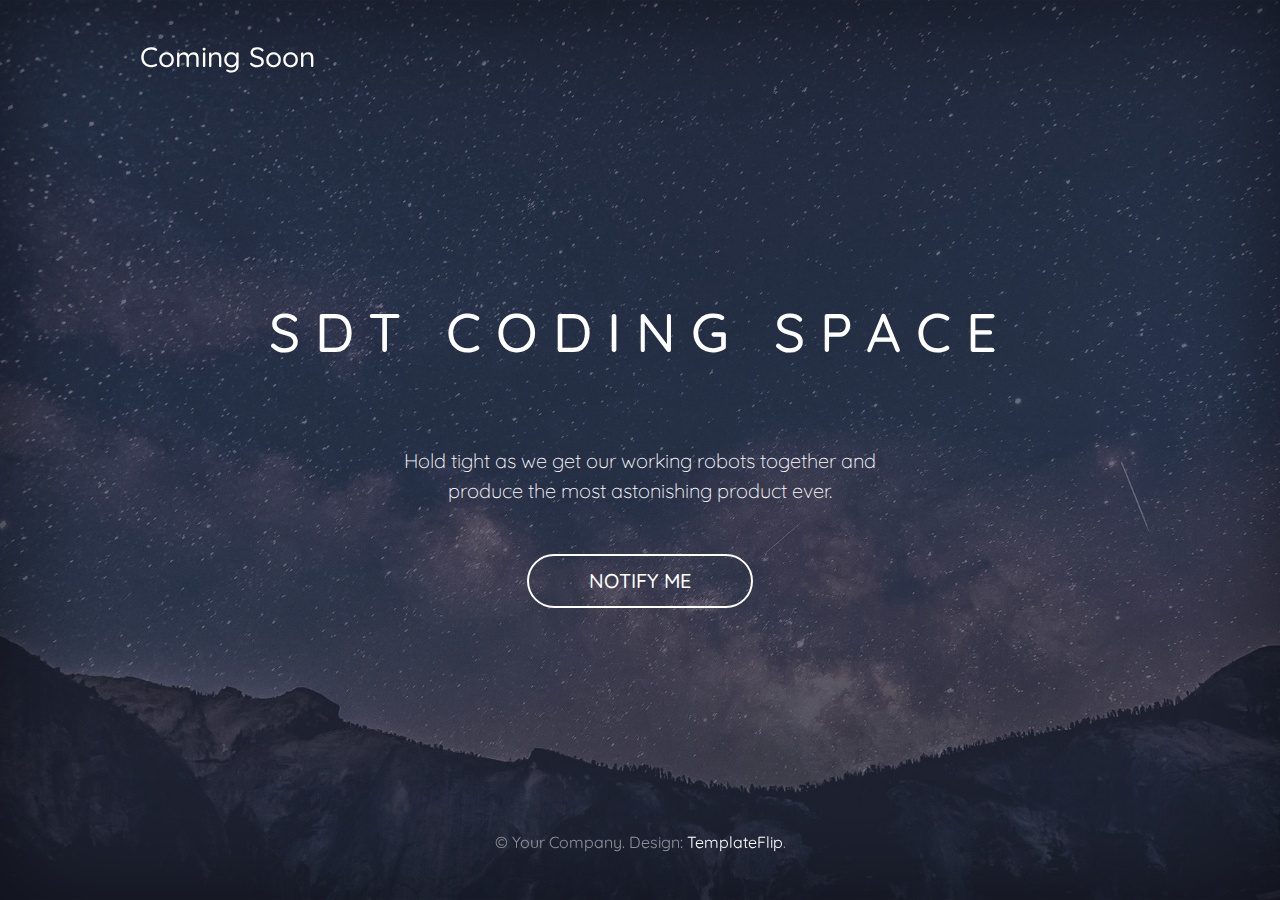
==== index.html @ 9abbcdfb "Add header" ====
<!DOCTYPE html>
<html lang="en-US">
  <head>
    <meta charset="UTF-8">
    <meta http-equiv="X-UA-Compatible" content="IE=edge">
    <meta name="viewport" content="width=device-width, initial-scale=1">
    <title>SDT Coding Space</title>
    <meta name="description" content="SDT Discord team building a new website"/>
    <link href="https://fonts.googleapis.com/css?family=Quicksand:300,400,500,700" rel="stylesheet">
    <link href="https://maxcdn.bootstrapcdn.com/bootstrap/4.0.0-beta/css/bootstrap.min.css" rel="stylesheet">
    <link href="css/font-awesome.min.css" rel="stylesheet">
    <link href="styles/main.css" rel="stylesheet">
  </head>
  <body id="top"><div class="site-wrapper">
  <div class="site-wrapper-inner">
    <div class="cover-container">
      <div class="masthead clearfix">
        <div class="inner">
          <h3 class="masthead-brand">Coming Soon</h3>
          <nav class="nav nav-masthead">
            <a class="nav-link nav-social" href="#"><i class="fa fa-facebook" aria-hidden="true"></i></a>
            <a class="nav-link nav-social" href="#"><i class="fa fa-twitter" aria-hidden="true"></i></a>
            <a class="nav-link nav-social" href="#"><i class="fa fa-google-plus" aria-hidden="true"></i></a>
            <a class="nav-link nav-social" href="#"><i class="fa fa-instagram" aria-hidden="true"></i></a>
          </nav>
        </div>
      </div><br>      <div class="inner cover">
        <h1 class="cover-heading">SDT CODING SPACE</h1>
        <p class="lead cover-copy">Hold tight as we get our working robots together and produce the most astonishing product ever.</p>
        <p class="lead"><button type="button" class="btn btn-lg btn-default btn-notify" data-toggle="modal" data-target="#subscribeModal">Notify Me</button></p>
      </div>
      <div class="mastfoot">
        <div class="inner">
          <p>&copy; Your Company. Design: <a href="https://templateflip.com/" target="_blank">TemplateFlip</a>.</p>
        </div>
      </div>
      <div class="modal fade" id="subscribeModal" tabindex="-1" role="dialog" aria-labelledby="subscribeModalLabel" aria-hidden="true">
        <div class="modal-dialog" role="document">
          <div class="modal-content">
            <div class="modal-header">
              <h5 class="modal-title" id="subscribeModalLabel">Get Notified on Launch:</h5>
              <button type="button" class="close" data-dismiss="modal" aria-label="Close">
                <span aria-hidden="true">&times;</span>
              </button>
            </div>
            <div class="modal-body">
              <form>
                <div class="form-group">
                  <label for="recipient-name" class="form-control-label">Enter you e-mail to get notified when we launch</label>
                  <input type="text" class="form-control" id="recipient-name" placeholder="your-name@example.com">
                </div>
              </form>
            </div>
            <div class="modal-footer">
              <button type="button" class="btn btn-default">Subscribe</button>
            </div>
          </div>
        </div>
    </div>
  </div>
</div>
    <script src="https://code.jquery.com/jquery-3.2.1.slim.min.js"></script>
    <script src="https://cdnjs.cloudflare.com/ajax/libs/popper.js/1.11.0/umd/popper.min.js"></script>
    <script src="https://maxcdn.bootstrapcdn.com/bootstrap/4.0.0-beta/js/bootstrap.min.js"></script>
    <script src="scripts/main.js"></script>
  </body>
</html>
---- styles/main.css ----
/*
 * Globals
 */
/* Links */
a,
a:focus,
a:hover {
  color: #fff;
}

/* Custom default button */
.btn-default {
  color: #fff;
  text-shadow: none;
  /* Prevent inheritence from `body` */
  background-color: transparent;
  border: 2px solid #fff;
  border-radius: 20px;
  padding: 0.5rem 2rem;
}

.btn-default:hover,
.btn-default:focus {
  background-color: rgba(255, 255, 255, 0.3);
}

/*
 * Base structure
 */
html,
body {
  height: 100%;
}

body {
  background: url(../img/cover.jpg) no-repeat center center fixed;
  background-size: cover;
  color: #fff;
  text-align: center;
  font-family: 'Quicksand', sans-serif;
}

/* Extra markup and styles for table-esque vertical and horizontal centering */
.site-wrapper {
  display: table;
  width: 100%;
  height: 100%;
  /* For at least Firefox */
  min-height: 100%;
  background: rgba(48, 53, 70, 0.5);
  box-shadow: inset 0 0 100px rgba(0, 0, 0, 0.5);
}

.site-wrapper-inner {
  display: table-cell;
  vertical-align: top;
}

.cover-container {
  margin-right: auto;
  margin-left: auto;
}

/* Padding for spacing */
.inner {
  padding: 30px;
}

/*
 * Header
 */
.masthead-brand {
  margin-top: 10px;
  margin-bottom: 10px;
}

.nav-masthead {
  text-align: center;
  display: block;
}

.nav-masthead .nav-link {
  display: inline-block;
}

@media (min-width: 768px) {
  .masthead-brand {
    float: left;
  }
  .nav-masthead {
    float: right;
  }
}

/*
 * Cover
 */
.cover {
  padding: 0 20px;
}

.cover .btn-notify {
  padding: 10px 60px;
  font-weight: 500;
  text-transform: uppercase;
  border-radius: 40px;
}

.cover-heading {
  font-weight: 500;
  text-transform: uppercase;
  letter-spacing: 10px;
  font-size: 2rem;
  margin-bottom: 5rem;
}

@media (min-width: 768px) {
  .cover-heading {
    font-size: 3.4rem;
    letter-spacing: 15px;
  }
}

.cover-copy {
  max-width: 500px;
  margin: 0 auto 3rem;
}

/*
 * Footer
 */
.mastfoot {
  color: #999;
  /* IE8 proofing */
  color: rgba(255, 255, 255, 0.5);
}

/*
 * Subscribe modal box
 */
#subscribeModal .modal-content {
  background-color: #303546;
  color: #fff;
  text-align: left;
}

#subscribeModal .modal-header, #subscribeModal .modal-footer {
  border: 0;
}

#subscribeModal .close {
  color: #fff;
}

#subscribeModal .form-control {
  margin-top: 1rem;
  background: rgba(0, 0, 0, 0.4);
  color: #fff;
}

#subscribeModal .form-control:focus {
  border-color: #49506a;
}

/*
 * Affix and center
 */
@media (min-width: 768px) {
  /* Pull out the header and footer */
  .masthead {
    position: fixed;
    top: 0;
  }
  .mastfoot {
    position: fixed;
    bottom: 0;
  }
  /* Start the vertical centering */
  .site-wrapper-inner {
    vertical-align: middle;
  }
  /* Handle the widths */
  .masthead,
  .mastfoot,
  .cover-container {
    width: 100%;
    /* Must be percentage or pixels for horizontal alignment */
  }
}

@media (min-width: 992px) {
  .masthead,
  .mastfoot,
  .cover-container {
    width: 1060px;
  }
}
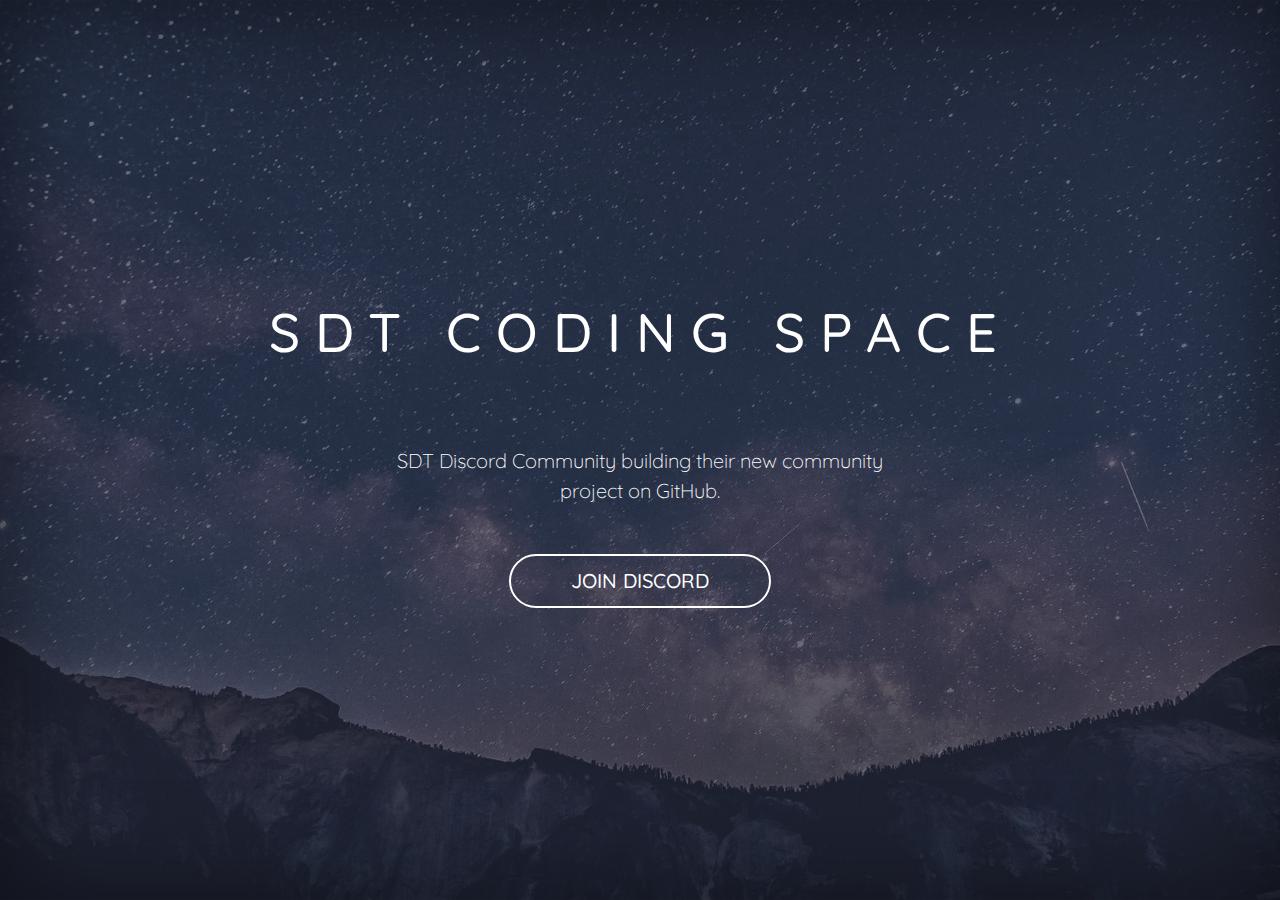
==== commit 3b8a259f: "Update index.html" ====
--- a/index.html
+++ b/index.html
@@ -16,7 +16,6 @@
     <div class="cover-container">
       <div class="masthead clearfix">
         <div class="inner">
-          <h3 class="masthead-brand">Coming Soon</h3>
           <nav class="nav nav-masthead">
             <a class="nav-link nav-social" href="#"><i class="fa fa-facebook" aria-hidden="true"></i></a>
             <a class="nav-link nav-social" href="#"><i class="fa fa-twitter" aria-hidden="true"></i></a>
@@ -26,35 +25,15 @@
         </div>
       </div><br>      <div class="inner cover">
         <h1 class="cover-heading">SDT CODING SPACE</h1>
-        <p class="lead cover-copy">Hold tight as we get our working robots together and produce the most astonishing product ever.</p>
-        <p class="lead"><button type="button" class="btn btn-lg btn-default btn-notify" data-toggle="modal" data-target="#subscribeModal">Notify Me</button></p>
+        <p class="lead cover-copy">SDT Discord Community building their new community project on GitHub.</p>
+        <p class="lead"><button type="button" class="btn btn-lg btn-default btn-notify" href="https://discord.gg/ADnQWq" target="_blank"  ">Join Discord</button></p>
       </div>
       <div class="mastfoot">
         <div class="inner">
-          <p>&copy; Your Company. Design: <a href="https://templateflip.com/" target="_blank">TemplateFlip</a>.</p>
+          <!--<p>&copy; Your Company. Design: <a href="https://templateflip.com/" target="_blank">TemplateFlip</a>.</p>-->
         </div>
       </div>
-      <div class="modal fade" id="subscribeModal" tabindex="-1" role="dialog" aria-labelledby="subscribeModalLabel" aria-hidden="true">
-        <div class="modal-dialog" role="document">
-          <div class="modal-content">
-            <div class="modal-header">
-              <h5 class="modal-title" id="subscribeModalLabel">Get Notified on Launch:</h5>
-              <button type="button" class="close" data-dismiss="modal" aria-label="Close">
-                <span aria-hidden="true">&times;</span>
-              </button>
-            </div>
-            <div class="modal-body">
-              <form>
-                <div class="form-group">
-                  <label for="recipient-name" class="form-control-label">Enter you e-mail to get notified when we launch</label>
-                  <input type="text" class="form-control" id="recipient-name" placeholder="your-name@example.com">
-                </div>
-              </form>
-            </div>
-            <div class="modal-footer">
-              <button type="button" class="btn btn-default">Subscribe</button>
-            </div>
-          </div>
+      </div>
         </div>
     </div>
   </div>
@@ -64,4 +43,4 @@
     <script src="https://maxcdn.bootstrapcdn.com/bootstrap/4.0.0-beta/js/bootstrap.min.js"></script>
     <script src="scripts/main.js"></script>
   </body>
-</html>+</html>
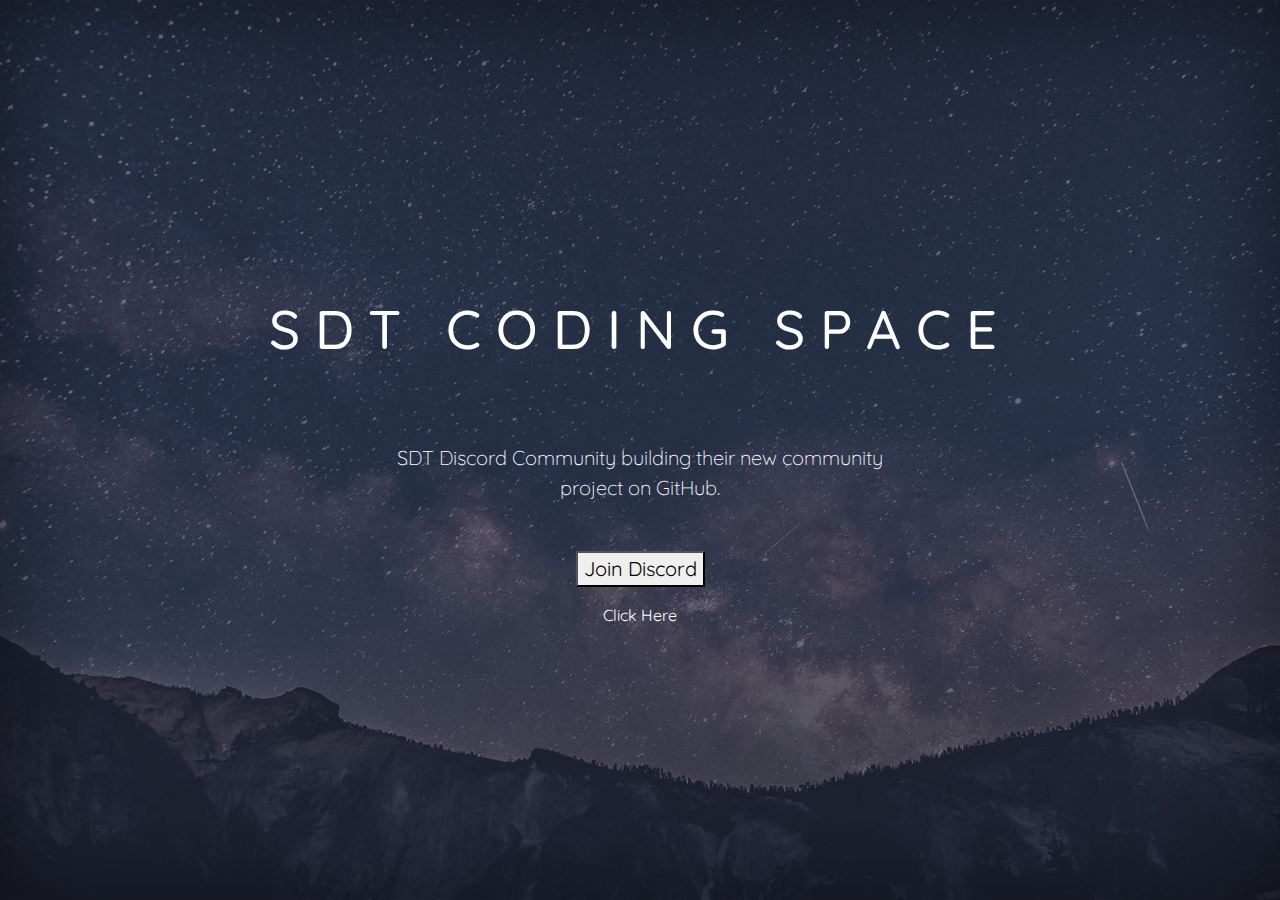
==== commit 72f54a11: "Update index.html" ====
--- a/index.html
+++ b/index.html
@@ -26,7 +26,10 @@
       </div><br>      <div class="inner cover">
         <h1 class="cover-heading">SDT CODING SPACE</h1>
         <p class="lead cover-copy">SDT Discord Community building their new community project on GitHub.</p>
-        <p class="lead"><button type="button" class="btn btn-lg btn-default btn-notify" href="https://discord.gg/ADnQWq" target="_blank"  ">Join Discord</button></p>
+        <!--<p class="lead"><button type="button" class="button onclick="window.location.href='' target="_blank"  ">Join Discord</button></p>-->
+        <p class="lead"><button onclick="window.location.href='hhttps://discord.gg/ADnQWq';">Join Discord</button></p>
+      Click Here
+    </button>
       </div>
       <div class="mastfoot">
         <div class="inner">
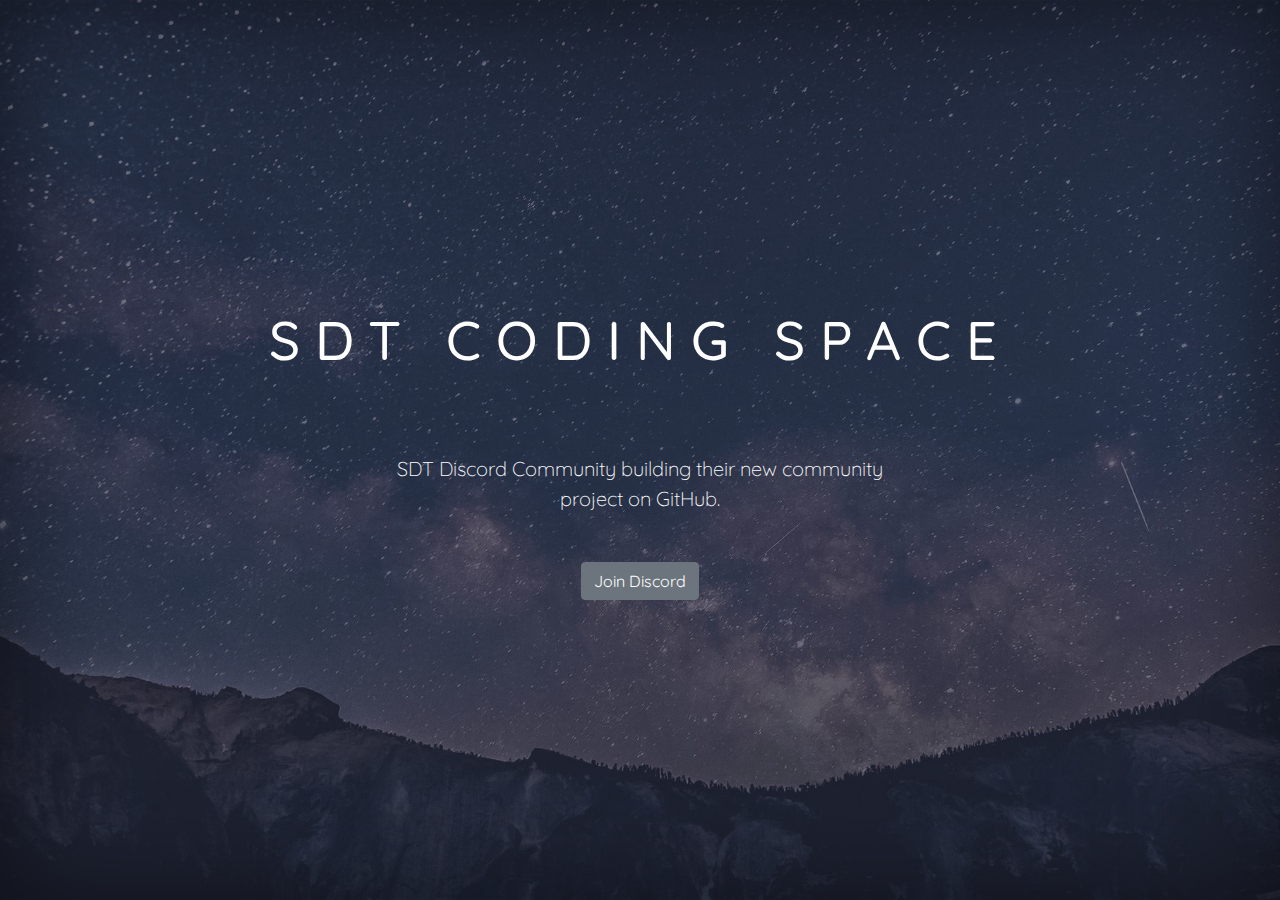
==== commit fbb020a7: "Update index.html" ====
--- a/index.html
+++ b/index.html
@@ -26,14 +26,12 @@
       </div><br>      <div class="inner cover">
         <h1 class="cover-heading">SDT CODING SPACE</h1>
         <p class="lead cover-copy">SDT Discord Community building their new community project on GitHub.</p>
-        <!--<p class="lead"><button type="button" class="button onclick="window.location.href='' target="_blank"  ">Join Discord</button></p>-->
-        <p class="lead"><button onclick="window.location.href='hhttps://discord.gg/ADnQWq';">Join Discord</button></p>
-      Click Here
-    </button>
+
+      <p><button type="button" class="btn btn-secondary" target="_blank" href="https://discord.gg/ADnQWq">Join Discord</button></p>
       </div>
       <div class="mastfoot">
         <div class="inner">
-          <!--<p>&copy; Your Company. Design: <a href="https://templateflip.com/" target="_blank">TemplateFlip</a>.</p>-->
+          <!--<p>&copy; Your Company. Design: <a href="https://templateflip.com/" href="#"target="_blank">TemplateFlip</a>.</p>-->
         </div>
       </div>
       </div>
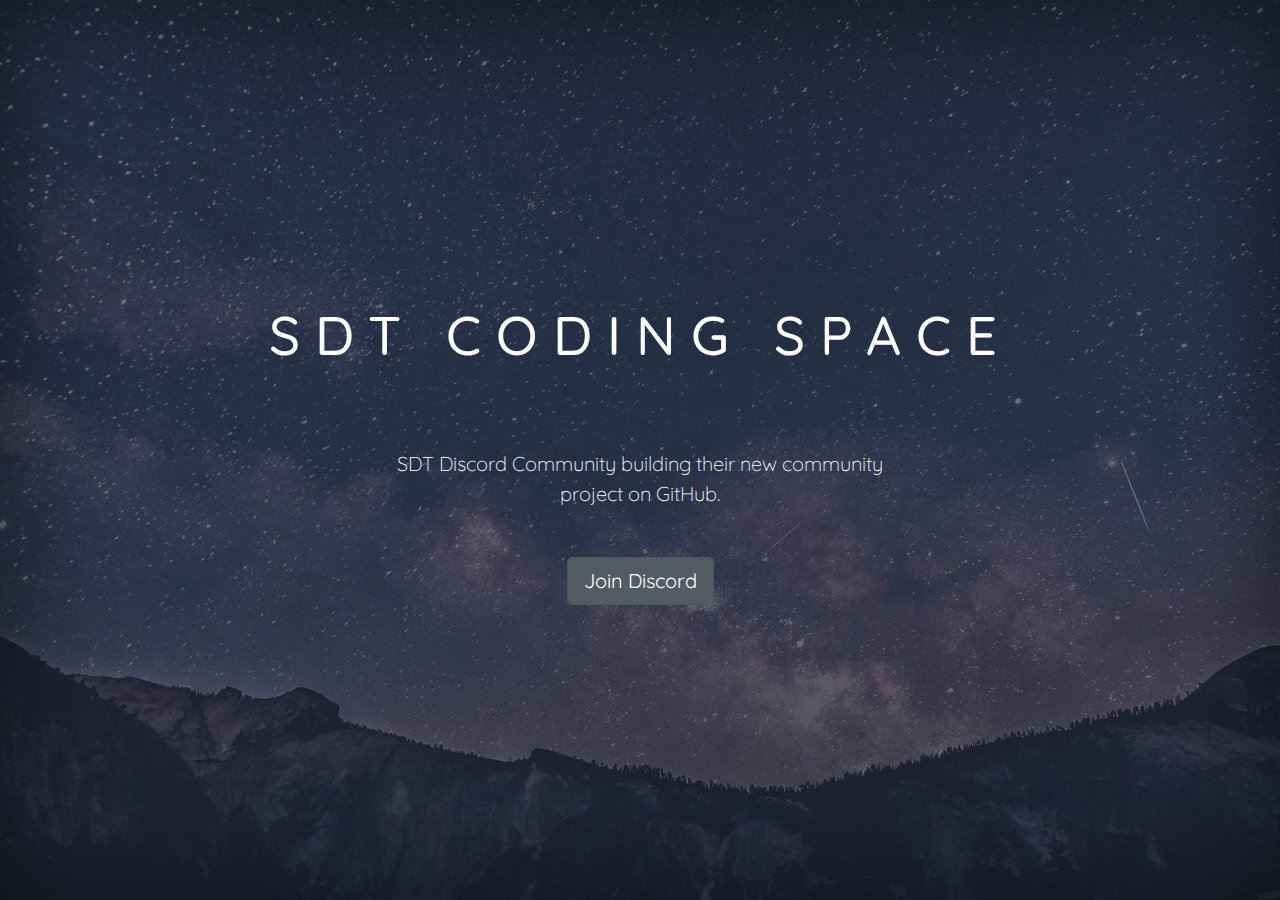
==== commit 5bd5b194: "Target Blank" ====
--- a/index.html
+++ b/index.html
@@ -26,8 +26,7 @@
       </div><br>      <div class="inner cover">
         <h1 class="cover-heading">SDT CODING SPACE</h1>
         <p class="lead cover-copy">SDT Discord Community building their new community project on GitHub.</p>
-
-      <p><button type="button" class="btn btn-secondary" target="_blank" href="https://discord.gg/ADnQWq">Join Discord</button></p>
+      <p><a href="https://discord.gg/ADnQWq" target="_blank" class="btn btn-secondary btn-lg active" role="button" aria-pressed="true">Join Discord</a>
       </div>
       <div class="mastfoot">
         <div class="inner">
